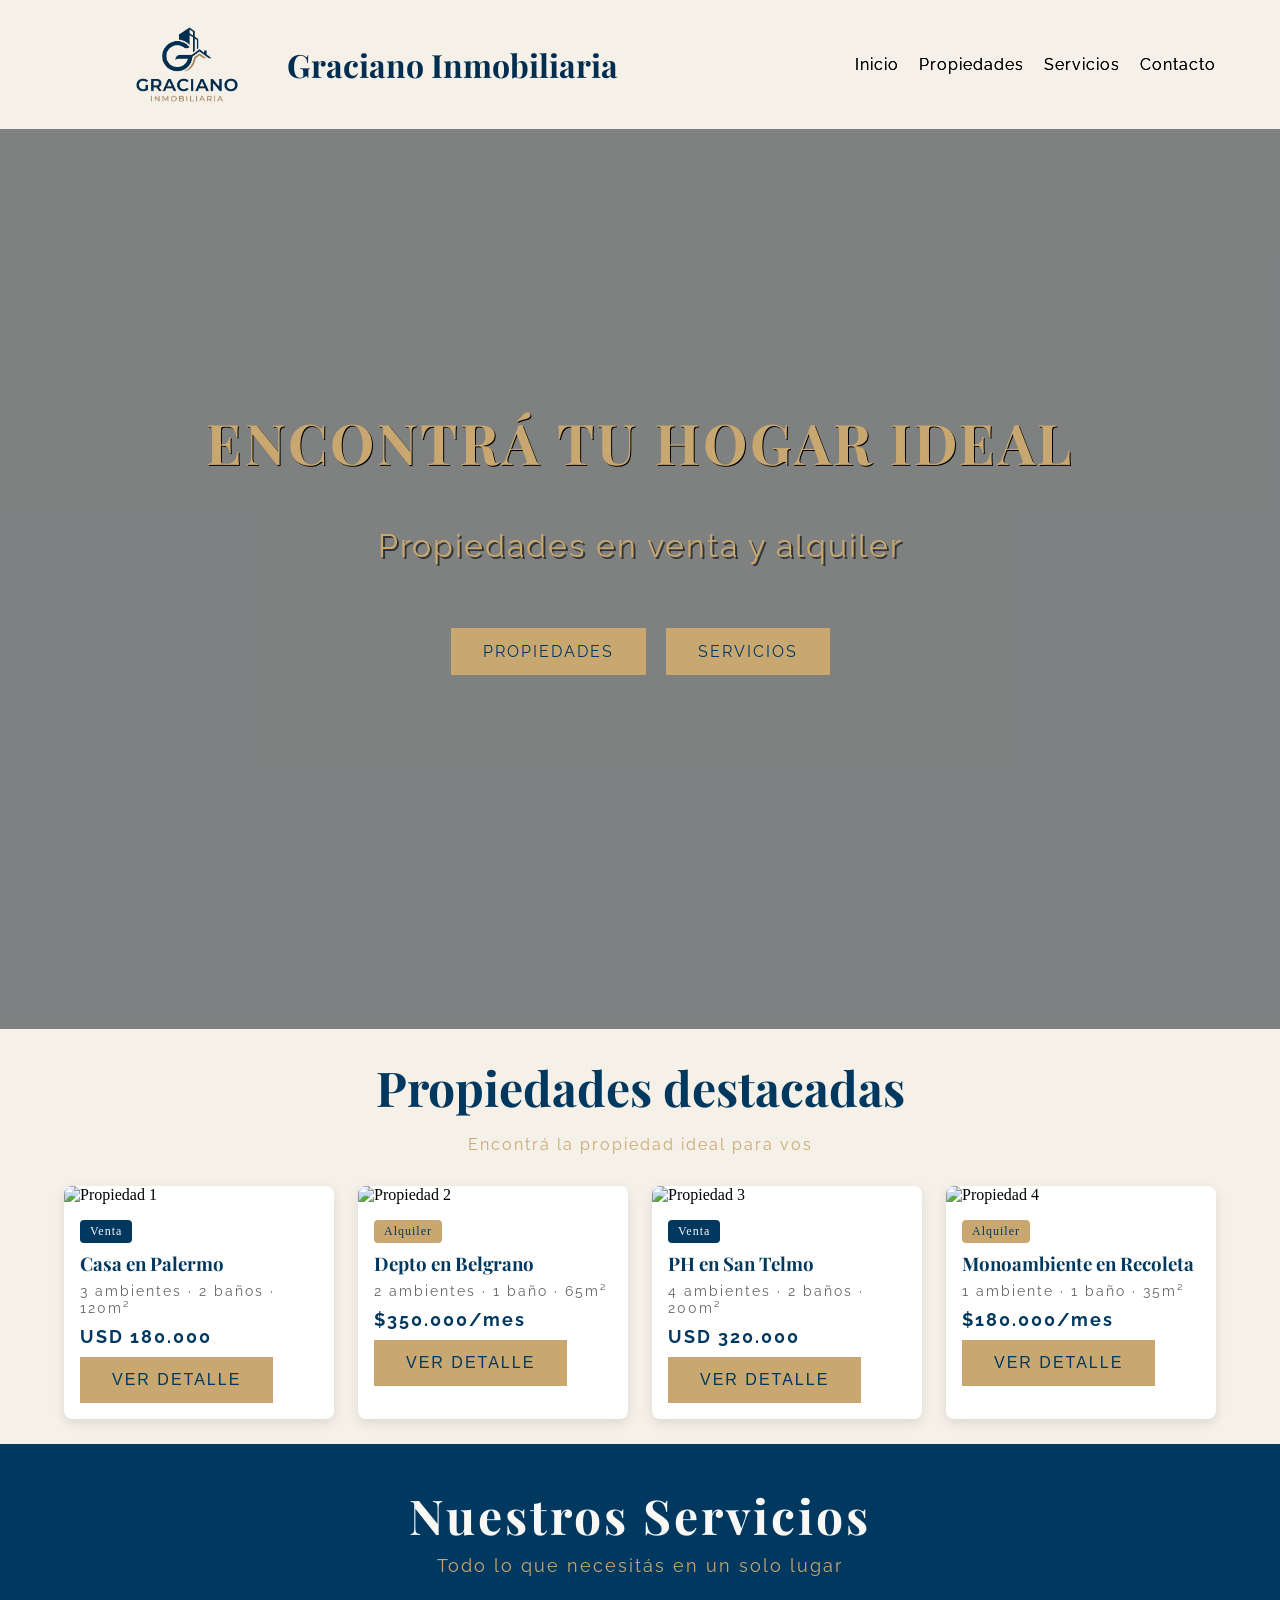
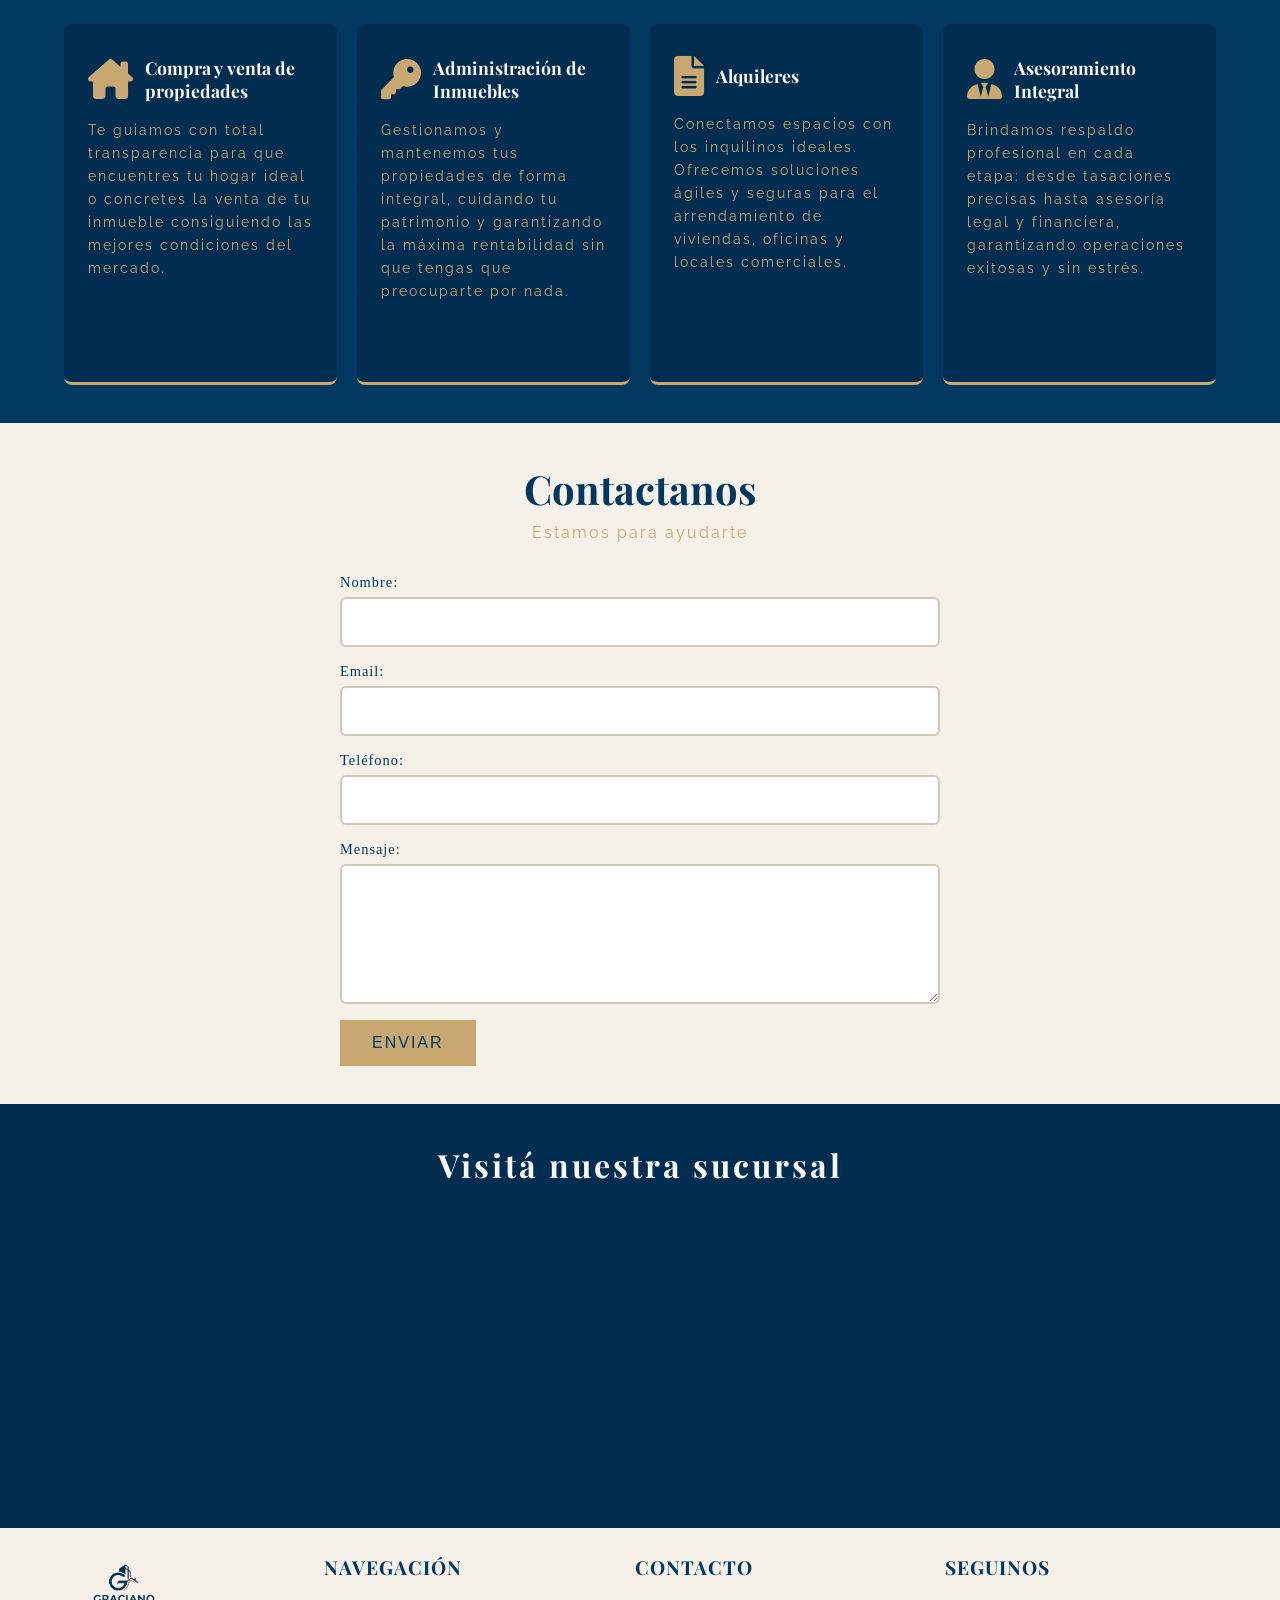
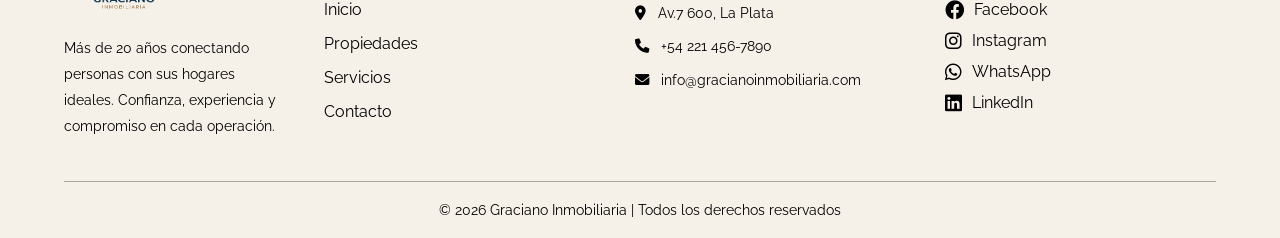
==== index.html @ c71218e6 "Web funcional, con secciones implementadas y testeada en dispositivos moviles." ====
<!DOCTYPE html>
<html lang="en">
<head>
    <meta charset="UTF-8">
    <meta name="viewport" content="width=device-width, initial-scale=1.0">
    <title>Graciano Inmobiliaria</title>
    <link rel="stylesheet" href="/css/style.css">

    <!-- Fuentes de Google -->
    <link rel="preconnect" href="https://fonts.googleapis.com">
    <link rel="preconnect" href="https://fonts.gstatic.com" crossorigin>
    <link href="https://fonts.googleapis.com/css2?family=Playfair+Display:ital,wght@0,400..900;1,400..900&display=swap" rel="stylesheet">
    <link href="https://fonts.googleapis.com/css2?family=Raleway:ital,wght@0,100..900;1,100..900&display=swap" rel="stylesheet">

    <!-- Font Awesome -->
    <link rel="stylesheet" href="https://cdnjs.cloudflare.com/ajax/libs/font-awesome/6.0.0-beta3/css/all.min.css">

</head>
    <header id="header">
        <div class="container">
            <h1 class="logo">
                <img src="/images/logo.png" alt="Graciano Inmobiliaria Logo" class="logo-image"> 
                Graciano Inmobiliaria
            </h1>
            <nav class="navegacion">
                <ul>
                    <li><a href="#header" class="vinculo">Inicio</a></li>
                    <li><a href="#propiedades" class="vinculo">Propiedades</a></li>
                    <li><a href="#servicios" class="vinculo">Servicios</a></li>
                    <li><a href="#contacto" class="vinculo">Contacto</a></li>
                </ul>
            </nav>
        </div>
    </header>
<body>  
    <main>
        <section class="hero" id="hero">
            <div class="overlay"></div>  <!-- capa oscura -->
            <h2>Encontrá tu hogar ideal</h2>
            <p>Propiedades en venta y alquiler</p>
            <div class="hero-botones">
                <a href="#propiedades" class="btn">Propiedades</a>
                <a href="#servicios" class="btn">Servicios</a>    
            </div>
            <video autoplay muted loop playsinline class="video-hero">
                <source src="/video/video_hero.mp4" type="video/mp4">
                Tu navegador no soporta el elemento de video.
            </video>
        </section>

        <section class="propiedades" id="propiedades">
            <h2>Propiedades destacadas</h2>
            <p>Encontrá la propiedad ideal para vos</p>

                <div class="propiedades-grid">

                    <div class="card">
                        <img src="https://placehold.co/400x250" alt="Propiedad 1">
                        <div class="card-body">
                            <span class="tag">Venta</span>
                            <h3>Casa en Palermo</h3>
                            <p>3 ambientes · 2 baños · 120m²</p>
                            <p class="precio">USD 180.000</p>
                            <button class="btn">Ver detalle</button>
                        </div>
                    </div>

                    <div class="card">
                        <img src="https://placehold.co/400x250" alt="Propiedad 2">
                        <div class="card-body">
                            <span class="tag alquiler">Alquiler</span>
                            <h3>Depto en Belgrano</h3>
                            <p>2 ambientes · 1 baño · 65m²</p>
                            <p class="precio">$350.000/mes</p>
                            <button class="btn">Ver detalle</button>
                        </div>
                    </div>

                    <div class="card">
                        <img src="https://placehold.co/400x250" alt="Propiedad 3">
                        <div class="card-body">
                            <span class="tag">Venta</span>
                            <h3>PH en San Telmo</h3>
                            <p>4 ambientes · 2 baños · 200m²</p>
                            <p class="precio">USD 320.000</p>
                            <button class="btn">Ver detalle</button>
                        </div>
                    </div>

                    <div class="card">
                        <img src="https://placehold.co/400x250" alt="Propiedad 4">
                        <div class="card-body">
                            <span class="tag alquiler">Alquiler</span>
                            <h3>Monoambiente en Recoleta</h3>
                            <p>1 ambiente · 1 baño · 35m²</p>
                            <p class="precio">$180.000/mes</p>
                            <button class="btn">Ver detalle</button>
                        </div>
                    </div>
                </div>
        </section>
        <section class="servicios" id="servicios">

            <h2>Nuestros Servicios</h2>
            <p>Todo lo que necesitás en un solo lugar</p>
            <div class="servicios-flex">

                <div class="servicios-card">
                    <div class="card-header">
                        <i class="fa-solid fa-house-chimney"></i>
                        <h3>Compra y venta de propiedades</h3>
                    </div>
                    <p>Te guiamos con total transparencia para que encuentres tu hogar ideal o concretes la venta de tu inmueble consiguiendo las mejores condiciones del mercado.</p>
                </div>

                <div class="servicios-card">
                    <div class="card-header">
                        <i class="fa-solid fa-key"></i>
                        <h3>Administración de Inmuebles</h3>
                    </div>
                    <p>Gestionamos y mantenemos tus propiedades de forma integral, cuidando tu patrimonio y garantizando la máxima rentabilidad sin que tengas que preocuparte por nada.</p>
                </div>

                <div class="servicios-card">
                    <div class="card-header">
                        <i class="fa-solid fa-file-lines"></i>
                        <h3>Alquileres</h3>
                    </div>
                    <p>Conectamos espacios con los inquilinos ideales. Ofrecemos soluciones ágiles y seguras para el arrendamiento de viviendas, oficinas y locales comerciales.</p>
                </div>

                <div class="servicios-card">
                    <div class="card-header">
                        <i class="fa-solid fa-user-tie"></i>
                        <h3>Asesoramiento Integral</h3>
                    </div>
                    <p>Brindamos respaldo profesional en cada etapa: desde tasaciones precisas hasta asesoría legal y financiera, garantizando operaciones exitosas y sin estrés.</p>
                </div>
            </div>

        </section>
        <section class="contacto" id="contacto">
            <h2>Contactanos</h2>
            <p>Estamos para ayudarte</p>

            <div class="formulario">
                <form action="https://formspree.io/f/mkoybvzn" method="post">
                    <div class="form-grupo">
                        <label for="nombre">Nombre:</label>
                        <input type="text" id="nombre" name="nombre" required>
                    </div>
                    <div class="form-grupo">
                        <label for="email">Email:</label>
                        <input type="email" id="email" name="email" required>
                    </div>
                    <div class="form-grupo">
                        <label for="telefono">Teléfono:</label>
                        <input type="tel" id="telefono" name="telefono" required>
                    </div>
                    <div class="form-grupo">
                        <label for="mensaje">Mensaje:</label>
                        <textarea id="mensaje" name="mensaje" required></textarea>
                    </div>
                    <button type="submit" class="btn">Enviar</button>
                </form>
            </div>
        </section>

        <section class="sucursal">
            <h3>Visitá nuestra sucursal</h3>
            <iframe src="https://www.google.com/maps/embed?pb=!1m18!1m12!1m3!1d11256.554531783939!2d-57.97591547656339!3d-34.90000810231204!2m3!1f0!2f0!3f0!3m2!1i1024!2i768!4f13.1!3m3!1m2!1s0x95a2e708309a6a61%3A0x2fecd49c5d3fc9cb!2sAv.%207%20600%2C%20B1906%20Tolosa%2C%20Provincia%20de%20Buenos%20Aires!5e0!3m2!1ses-419!2sar!4v1778022925926!5m2!1ses-419!2sar" width="100%" height="280" style="border:0 solid;" allowfullscreen="" loading="lazy" referrerpolicy="no-referrer-when-downgrade">
            </iframe>
        </section>
    </main>
    <footer class="footer">
        <div class="footer-container">
            <div class="footer-seccion">
                <img src="../images/logo.png" alt="Graciano Inmobiliaria" class="footer-logo">
                <p>Más de 20 años conectando personas con sus hogares ideales. Confianza, experiencia y compromiso en cada operación.</p>
            </div>

            <div class="footer-seccion">
                <h3>Navegación</h3>
                <ul>
                    <li><a href="#header">Inicio</a></li>
                    <li><a href="#propiedades">Propiedades</a></li>
                    <li><a href="#servicios">Servicios</a></li>
                    <li><a href="#contacto">Contacto</a></li>
                </ul>
            </div>
            <div class="footer-seccion">
                <h3>Contacto</h3>
                <p><i class="fa-solid fa-location-dot"></i> Av.7 600, La Plata</p>
                <p><i class="fa-solid fa-phone"></i> +54 221 456-7890</p>
                <p><i class="fa-solid fa-envelope"></i> info@gracianoinmobiliaria.com</p>
            </div>
            <div class="footer-seccion">
                <h3>Seguinos</h3>
                <div class="social-links">
                    <a href="#"><i class="fa-brands fa-facebook"></i> Facebook</a>
                    <a href="#"><i class="fa-brands fa-instagram"></i> Instagram</a>
                    <a href="#"><i class="fa-brands fa-whatsapp"></i> WhatsApp</a>
                    <a href="#"><i class="fa-brands fa-linkedin"></i> LinkedIn</a>
                </div>
            </div>    
        </div>
        <div class="footer-bottom">
            <p>© 2026 Graciano Inmobiliaria | Todos los derechos reservados</p>
            </div>
    </footer>
</body>
</html>
---- css/style.css ----
*{
    margin: 0;
    padding: 0;
    /*Caja tamaño final*/
    box-sizing: border-box;
}

h1, h2, h3, h4 {
    font-family: 'Playfair Display', serif;
    color: #000000;
}

p, a, li {
    font-family: 'Raleway', sans-serif;
    color: #00385F;
}

body {
    overflow-x: hidden;   /* evita scroll horizontal */
}

/*Header*/
.container{
    width: 100%;
    min-height: 80px;
    display: flex;
    align-items: center;
    background-color: #F5F0E8;
    padding: 10px 5%;
}

.navegacion{
    flex: 1;
    display: flex;
    justify-content: flex-end;
}

.navegacion ul{
    display: flex;
    justify-content: center;
}

.navegacion ul li{
    list-style: none;
    margin-left: 20px;
    text-shadow: 0.2px 0.2px 0px rgb(0, 0, 0);
}

.navegacion ul li a:hover {
    color: #C8A870;
}

.vinculo{
    color: #000000;
    text-decoration: none;
    font-size: 1rem;
    letter-spacing: 1px;
}

.logo{
    flex: 1;
    display: flex;
    align-items: center;
    justify-content: center;
    color: #012D50;
}

.logo-image{
    max-width: 200px;
    width: 100%;
    height: auto;
}


/** Hero */

.hero{
    position:relative;
    height: 100vh;
    display: flex;
    flex-direction: column;
    justify-content: center;
    align-items: center;
    overflow: hidden;
    padding-bottom: 5rem;
}

.video-hero{
    position: absolute;
    top: 0;
    left: 0;
    width: 100%;
    height: 100%;
    /* Cubre todo el contenedor sin desproporcionar */
    object-fit: cover;
    z-index: -1;
}

.hero h2,
.hero p,
.hero .btn {
    position: relative;
    z-index: 1;
}

.hero h2 {
    color: #C8A870;
    text-shadow: 0.5px 0.5px 0px rgb(0, 0, 0);
    font-size: 3.5rem;
    letter-spacing: 3px;
    text-transform: uppercase;
}

.hero p {
    font-size: 2rem;
    letter-spacing: 2px;
    color: #C8A870;         
    text-shadow: 2px 2px 0px rgba(0, 0, 0, 0.6);
    margin-top: 3rem;
    margin-bottom: 3rem;
}

.btn {
    background-color: #C8A870;  
    color: #00385F;              
    border: none;
    padding: 14px 32px;
    font-size: 1rem;
    letter-spacing: 2px;
    text-transform: uppercase;
    cursor: pointer;
    text-decoration: none; /* Esto elimina el subrayado */
}

/* Estado cuando el mouse está encima */
.btn:hover {
    background-color: #00385F;
    color: #FAF8F5;
}

.hero-botones {
    display: flex;
    flex-wrap: wrap;
    justify-content: center;
    gap: 20px;
    margin-top: 1rem;
}


.overlay {
    position: absolute;
    top: 0;
    left: 0;
    width: 100%;
    height: 100%;
    background: rgba(0, 2, 3, 0.5);
    z-index: 0;
}


/* Propiedades */
.propiedades {
    padding: 2% 5%;
    background-color: #F5F0E8;
    text-align: center;
}

.propiedades h2 {
    font-size: 3rem;
    color: #00385F;
    margin-bottom: 1rem;
}

.propiedades p {
    color: #C8A870;
    letter-spacing: 2px;
    margin-bottom: 2rem;
}

.propiedades-grid {
    display: grid;
    grid-template-columns: repeat(auto-fit, minmax(250px, 1fr));
    gap: 24px;
}

/* Tarjeta */
.card {
    background-color: #ffffff;
    border-radius: 8px;
    overflow: hidden;
    text-align: left;
    box-shadow: 0px 4px 12px rgba(0, 0, 0, 0.1);
    /* Determino tiempo para tiempo subir la tarjeta */
    transition: transform 0.3s ease;
}

.card:hover {
  transform: translateY(-6px); /* se levanta al hover */
}

.card img {
    width: 100%;
    height: 200px;
    object-fit: cover;
}

.card-body {
    padding: 16px;
}

.card-body h3 {
    color: #00385F;
    margin-bottom: 6px;
}

.card-body p {
    color: #666;
    font-size: 0.9rem;
    margin-bottom: 4px;
}

.precio {
    color: #00385F !important;
    font-weight: bold;
    font-size: 1.1rem !important;
    margin: 10px 0 !important;
}

.tag {
    background-color: #00385F;
    color: #FAF8F5;
    font-size: 0.75rem;
    padding: 4px 10px;
    border-radius: 4px;
    letter-spacing: 1px;
    display: inline-block;
    margin-bottom: 8px;
}

.tag.alquiler {
    background-color: #C8A870;
    color: #00385F;
}

/* Servicios de la inmobiliaria */

.servicios {
    padding: 3% 5%;
    background-color: #00385F;
    text-align: center;
}

.servicios h2 {
    font-size: 3rem;
    color: #FAF8F5;
    margin-bottom: 0.5rem;
    letter-spacing: 3px;
}

.servicios p {
    color: #C8A870;
    letter-spacing: 2px;
    margin-bottom: 3rem;
    font-size: 1.1rem;
}

.servicios-flex{
    display: flex;
    flex-wrap: wrap; /* Permite que las tarjetas se ajusten a la siguiente línea */
    gap: 20px;
}

.servicios-card{
    flex: 1 1 220px; 
    background-color: #012D50;   /* azul un poco más oscuro */
    border-radius: 8px;
    padding: 32px 24px;
    text-align: left;
    border-bottom: 3px solid #C8A870;  /* detalle dorado abajo */
    transition: transform 0.3s ease;
}

.servicios-card:hover {
    transform: translateY(-8px);
}

.servicios-card h3 {
    color: #FAF8F5;
    font-size: 1.1rem;
    margin:0;
}

.servicios-card p {
    color: #C8A870;
    font-size: 0.9rem;
    line-height: 1.6;   /* espaciado entre líneas */
}

.servicios-card i {
    color: #C8A870;   /* tu dorado */
    font-size: 2.5rem;
}

.card-header {
    display: flex;
    align-items: center;   
    gap: 12px;             
    margin-bottom: 16px;
}
/*--------- Contacto --------- */

.contacto {
    padding: 3% 5%;
    background-color: #F5F0E8;
    text-align: center;
}

.contacto h2 {
    font-size: 2.5rem;
    color: #00385F;
    margin-bottom: 0.5rem;
}

.contacto p {
    color: #C8A870;
    letter-spacing: 2px;
    margin-bottom: 2rem;
}

.formulario {
    max-width: 600px;      /* no ocupa todo el ancho */
    margin: 0 auto;        /* centrado */
    text-align: left;
}

.form-grupo {
    display: flex;
    flex-direction: column;
    margin-bottom: 16px;
}

.form-grupo label {
    color: #00385F;
    font-size: 0.9rem;
    margin-bottom: 6px;
    letter-spacing: 1px;
}

.form-grupo input,
.form-grupo textarea {
    padding: 14px;
    border: 2px solid #d0c8b8;
    border-radius: 6px;
    background-color: #ffffff;
    color: #000000;
    font-size: 0.95rem;
    font-family: 'Raleway', sans-serif;
    box-sizing: border-box;
}

.form-grupo input:focus,
.form-grupo textarea:focus {
    outline: none;
    border-color: #C8A870;   /* borde dorado al hacer foco */
}

.form-grupo textarea {
    height: 140px;
    resize: vertical;        /* solo se puede redimensionar verticalmente */
}



/* ---- Seccion Sucursal ---- */
.sucursal {
    background-color: #012D50;
    padding: 3% 5%;
    text-align: center;
}

.sucursal h3 {
    color: #FAF8F5;
    font-size: 2rem;
    margin-bottom: 1.5rem;
    letter-spacing: 3px;
}

.sucursal iframe {
    border-radius: 10px;
    display: block;
    max-width: 1000px;
    margin: 0 auto;          /* centrado */
}

/*--------- Footer--------- */
.footer {
    background-color: #F5F0E8;
    color: #00385F;
    padding: 2% 5% 0;
}

.footer-container {
    display: flex;
    flex-wrap: wrap; /* Permite que las secciones se ajusten a la siguiente línea en pantallas pequeñas */
    gap: 40px;
    padding-bottom: 3%;
    border-bottom: 1px solid rgba(0, 0, 0, 0.3);
}

.footer-seccion {
    flex: 1 1 180px; /* Secciones iguales*/
}

.footer-logo {
    width: 120px;
    margin-bottom: 16px;
    display: block;
}

.footer-seccion:first-child {
  max-width: 220px;  /* limita el ancho de la primera columna */
}

.footer-seccion p {
    font-size: 0.9rem;
    line-height: 1.8; /*interlineado*/
    margin-bottom: 8px;
    color: black;
}

.footer-seccion p i {
    margin-right: 8px;
}

.footer-seccion h3 {
    color: #00385F;
    font-size: 1.2rem;
    letter-spacing: 1px;
    text-transform: uppercase;
    margin-bottom: 20px;
}

.footer-seccion ul {
    list-style: none;
    padding: 0;
}

.footer-seccion ul li {
    margin-bottom: 15px;
}

.footer-seccion ul li a {
    color: #000000;
    text-decoration: none;
    transition: color 0.2s ease;
}

.footer-seccion ul li a:hover {
    color: #C8A870;
}

.social-links {
    display: flex;
    flex-direction: column;
    gap: 12px;
}

.social-links a {    
    color: #000000;
    text-decoration: none;
    transition: color 0.3s ease;
    display: flex;
    align-items: center;
    gap: 10px;
}

.social-links a:hover {
    color: #C8A870;
}

.social-links i {
    font-size: 1.2rem;
}

.footer-bottom {
    padding: 20px 0;
}

.footer-bottom p {
    color: black;
    font-size: 0.85rem;
    text-align: center;
}

@media (max-width: 768px) {

    /* Header */
    .container {
        flex-wrap: wrap;
        justify-content: center;
        text-align: center;
        gap: 8px;
    }

    .logo {
        font-size: 1.2rem;
        justify-content: center;
    }

    .logo-image {
        max-width: 60px;
    }

    .navegacion ul {
        justify-content: center;
        flex-wrap: wrap;
        gap: 8px;
    }

    /* Hero */
    .hero h2 {
        font-size: 1.6rem;
        letter-spacing: 1px;
        padding: 0 20px;
        text-align: center;
    }

    .hero p {
        font-size: 1rem;
        letter-spacing: 1px;
        padding: 0 20px;
        text-align: center;
        margin-top: 1rem;
        margin-bottom: 1rem;
    }

    .hero-botones {
        flex-direction: column;
        align-items: center;
        gap: 12px;
        padding: 0 20px;
        width: 100%;
    }

    .btn {
        width: 40%;
        text-align: center;
    }
}

@media (max-width: 480px) {

    .hero h2 {
        font-size: 1.3rem;
    }

    .hero p {
        font-size: 0.9rem;
    }

    .btn {
        width: 100%;
    }

    .form-grupo input,
    .form-grupo textarea {
        font-size: 1rem;
    }
}
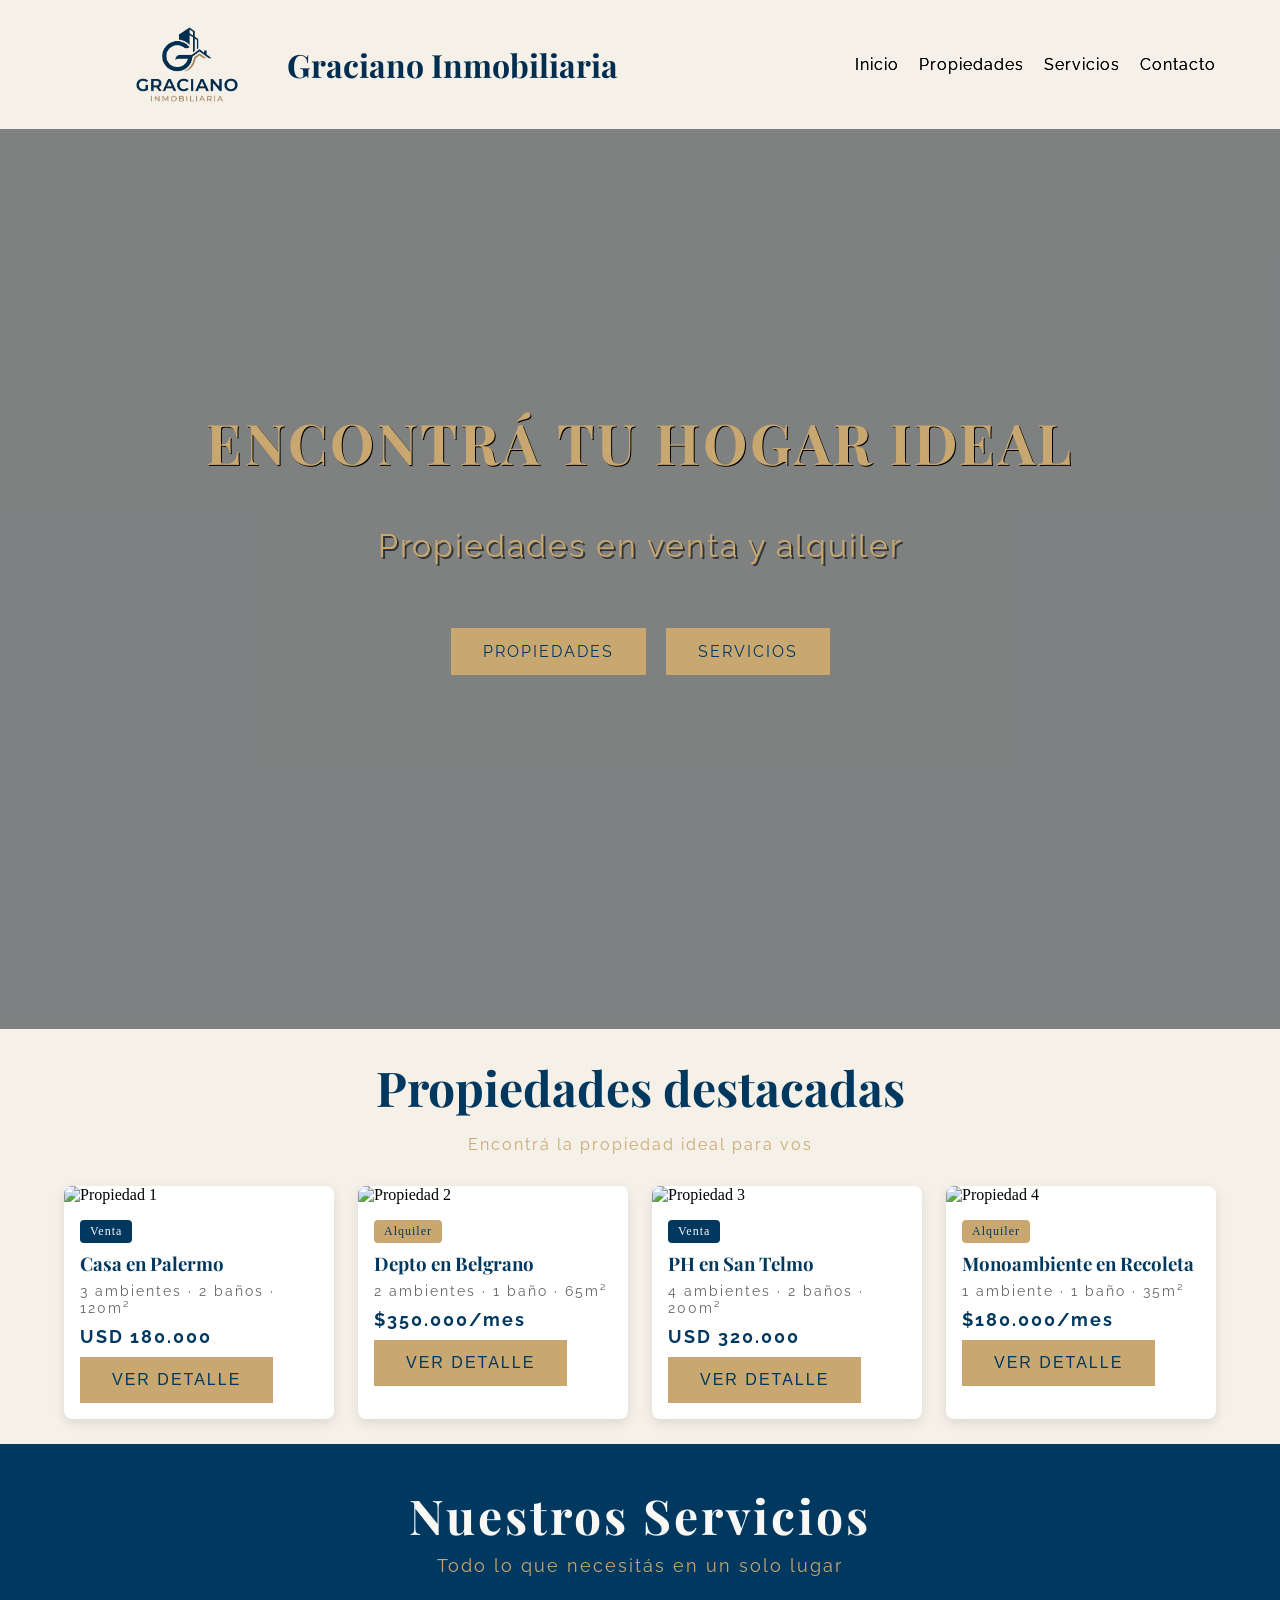
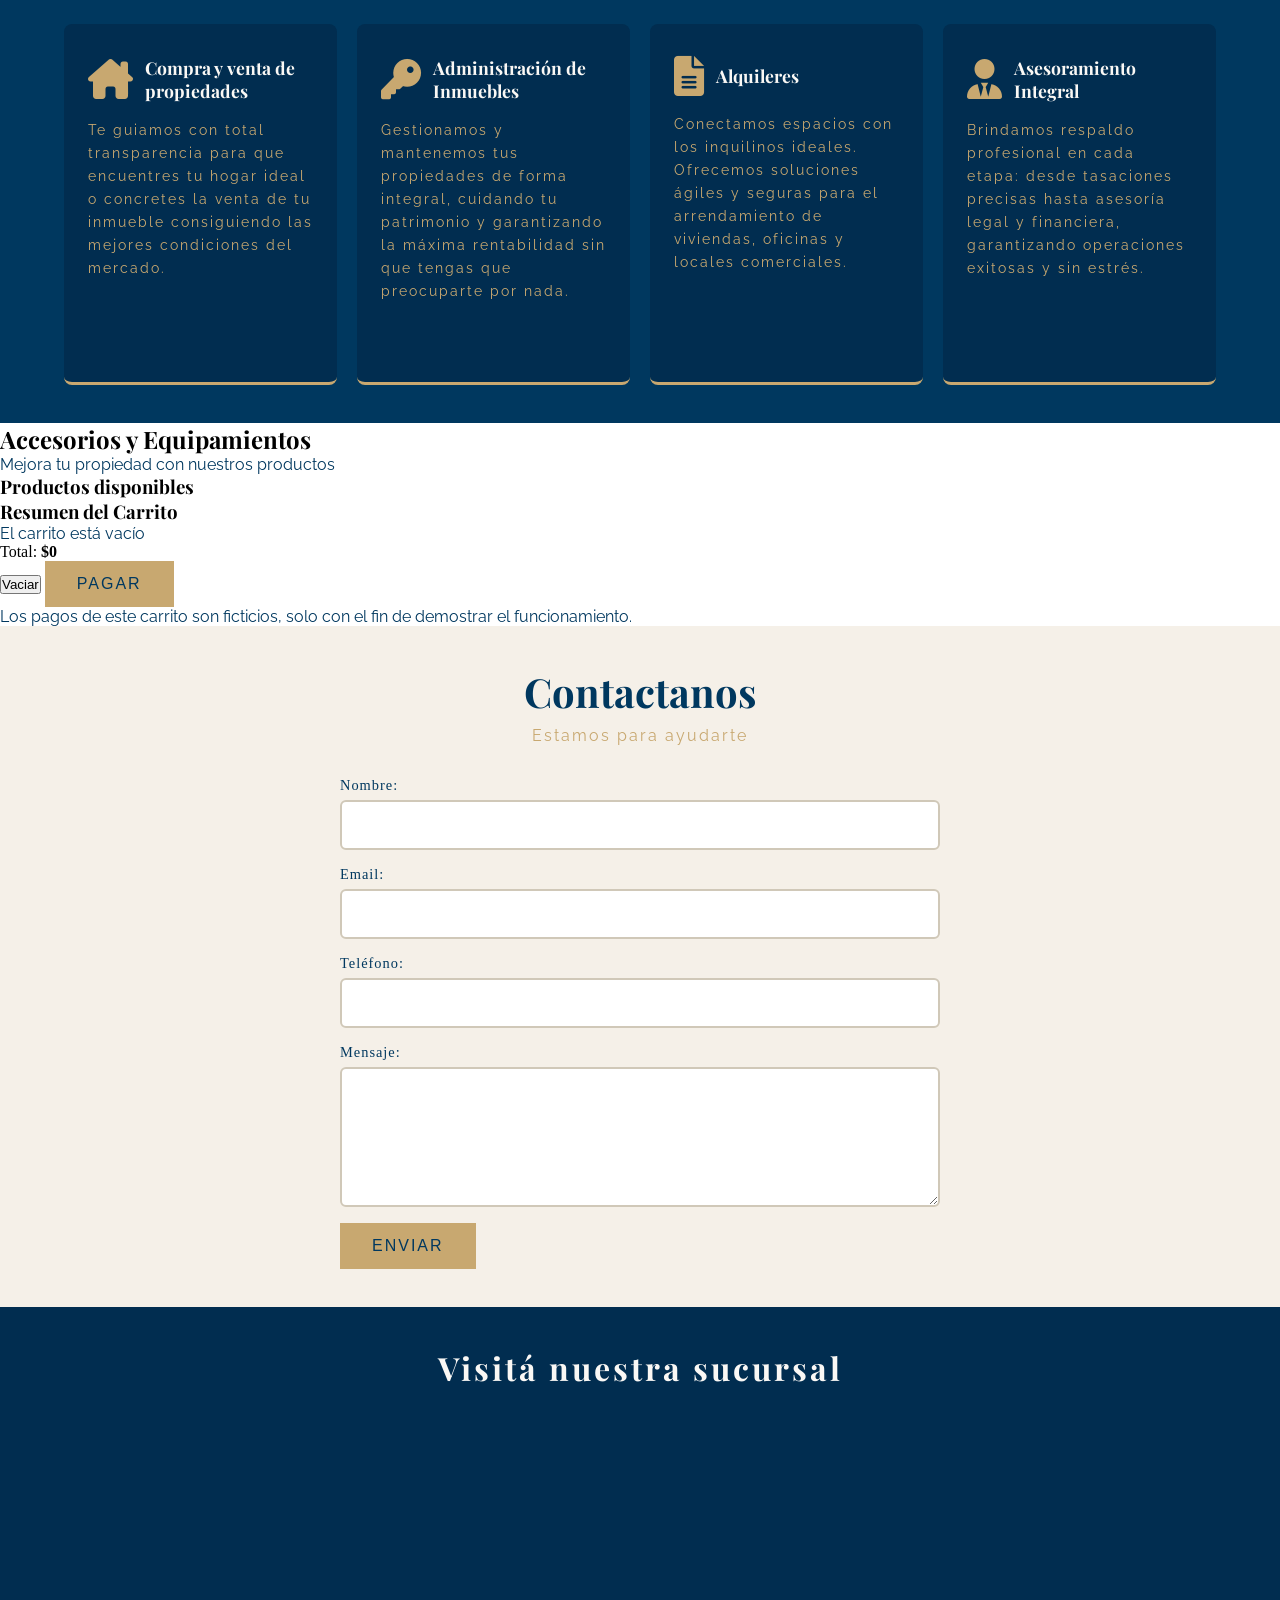
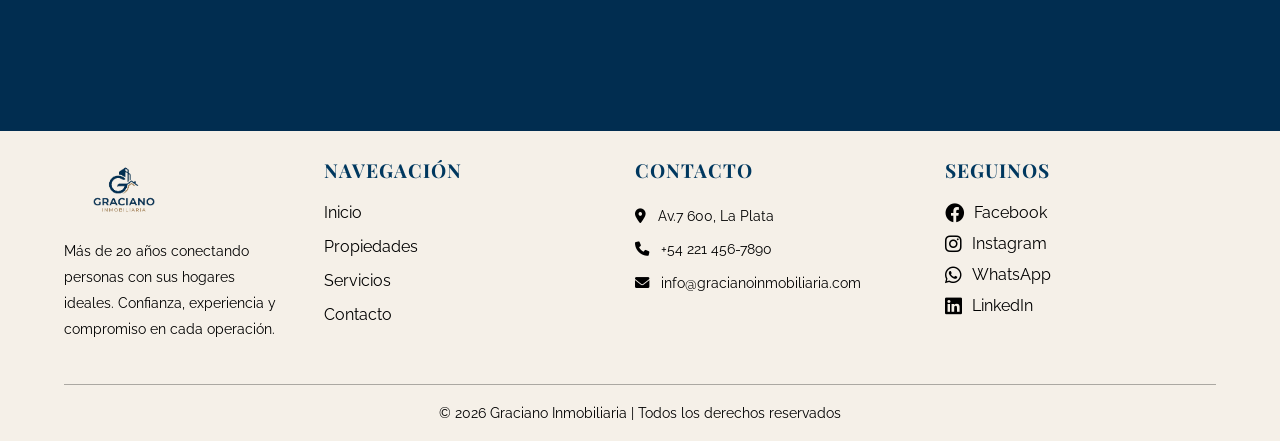
==== commit f9254831: "Agregamos seccion de productos a la web con carrito de compras" ====
--- a/index.html
+++ b/index.html
@@ -4,7 +4,7 @@
     <meta charset="UTF-8">
     <meta name="viewport" content="width=device-width, initial-scale=1.0">
     <title>Graciano Inmobiliaria</title>
-    <link rel="stylesheet" href="/css/style.css">
+    <link rel="stylesheet" href="css/style.css">
 
     <!-- Fuentes de Google -->
     <link rel="preconnect" href="https://fonts.googleapis.com">
@@ -16,10 +16,11 @@
     <link rel="stylesheet" href="https://cdnjs.cloudflare.com/ajax/libs/font-awesome/6.0.0-beta3/css/all.min.css">
 
 </head>
+<body>
     <header id="header">
         <div class="container">
             <h1 class="logo">
-                <img src="/images/logo.png" alt="Graciano Inmobiliaria Logo" class="logo-image"> 
+                <img src="images/logo.png" alt="Graciano Inmobiliaria Logo" class="logo-image"> 
                 Graciano Inmobiliaria
             </h1>
             <nav class="navegacion">
@@ -31,8 +32,7 @@
                 </ul>
             </nav>
         </div>
-    </header>
-<body>  
+    </header>  
     <main>
         <section class="hero" id="hero">
             <div class="overlay"></div>  <!-- capa oscura -->
@@ -43,7 +43,7 @@
                 <a href="#servicios" class="btn">Servicios</a>    
             </div>
             <video autoplay muted loop playsinline class="video-hero">
-                <source src="/video/video_hero.mp4" type="video/mp4">
+                <source src="video/video_hero.mp4" type="video/mp4">
                 Tu navegador no soporta el elemento de video.
             </video>
         </section>
@@ -139,6 +139,46 @@
             </div>
 
         </section>
+        <section class="productos-section" id="productos">
+            <h2>Accesorios y Equipamientos</h2>
+            <p>Mejora tu propiedad con nuestros productos</p>
+            
+            <div id="container-carrito">
+                
+                <!-- Lista de productos disponibles -->
+                <div id="lista-productos">
+                    <h3>Productos disponibles</h3>
+                    <ul id="lista-productos-ul" class="productos-lista">
+                        <!-- Completar desde JS -->
+                    </ul>
+                </div>
+
+                <!-- Carrito -->
+                <aside id="carrito-resumen">
+                    <h3>Resumen del Carrito</h3>
+                    <ul id="carrito-items-ul" class="carrito-items">
+                        <!-- Completar desde JS -->
+                    </ul>
+                    
+                    <!-- Mensaje si carrito vacío -->
+                    <p id="carrito-vacio" class="carrito-vacio">El carrito está vacío</p>
+                    
+                    <div id="carrito-total">
+                        <span>Total:</span>
+                        <strong id="monto-carrito">$0</strong>
+                    </div>
+                    
+                    <div id="acciones-carrito">
+                        <button id="vaciar-carrito" class="btn-secundario">Vaciar</button>
+                        <button id="pagar-carrito" class="btn">Pagar</button>
+                    </div>
+                    
+                    <p class="disclaimer">Los pagos de este carrito son ficticios, solo con el fin de demostrar el funcionamiento.</p>
+                </aside>
+            </div>
+        </section>
+
+        
         <section class="contacto" id="contacto">
             <h2>Contactanos</h2>
             <p>Estamos para ayudarte</p>
@@ -175,7 +215,7 @@
     <footer class="footer">
         <div class="footer-container">
             <div class="footer-seccion">
-                <img src="../images/logo.png" alt="Graciano Inmobiliaria" class="footer-logo">
+                <img src="images/logo.png" alt="Graciano Inmobiliaria" class="footer-logo">
                 <p>Más de 20 años conectando personas con sus hogares ideales. Confianza, experiencia y compromiso en cada operación.</p>
             </div>
 
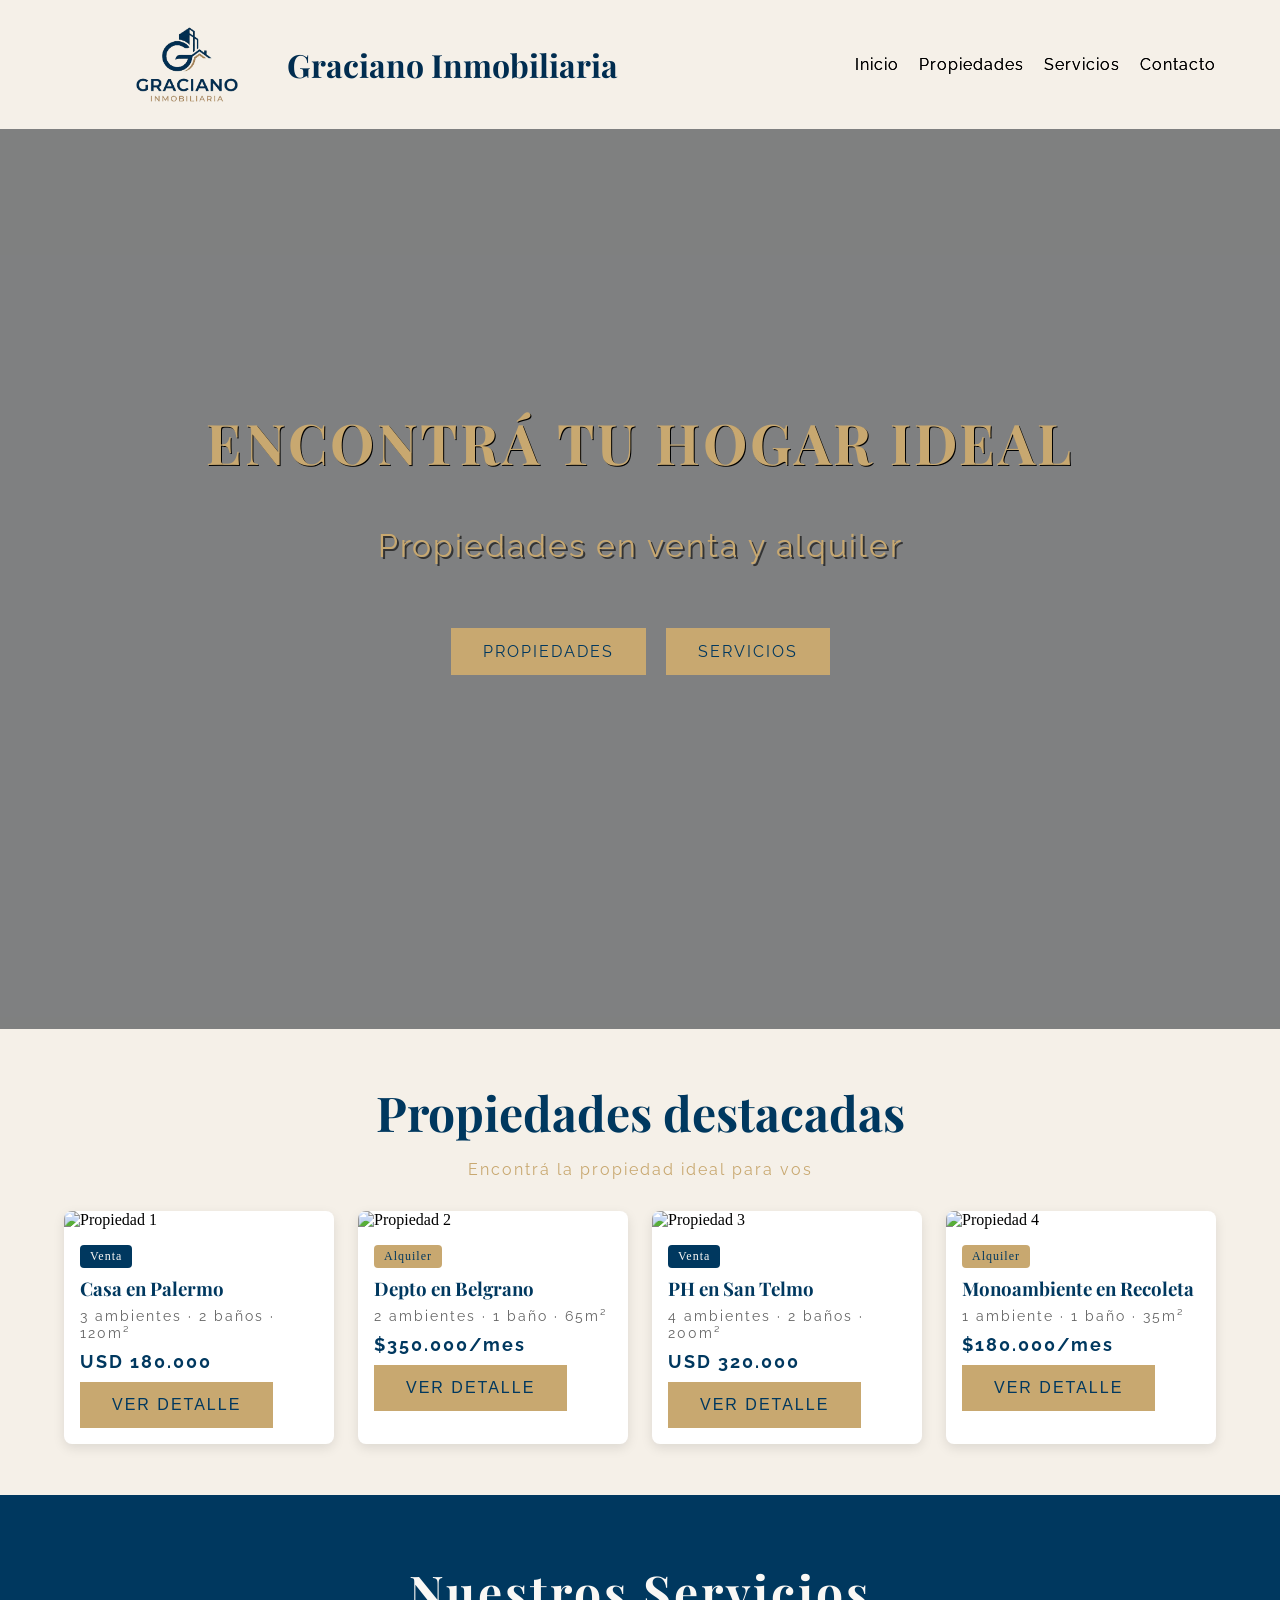
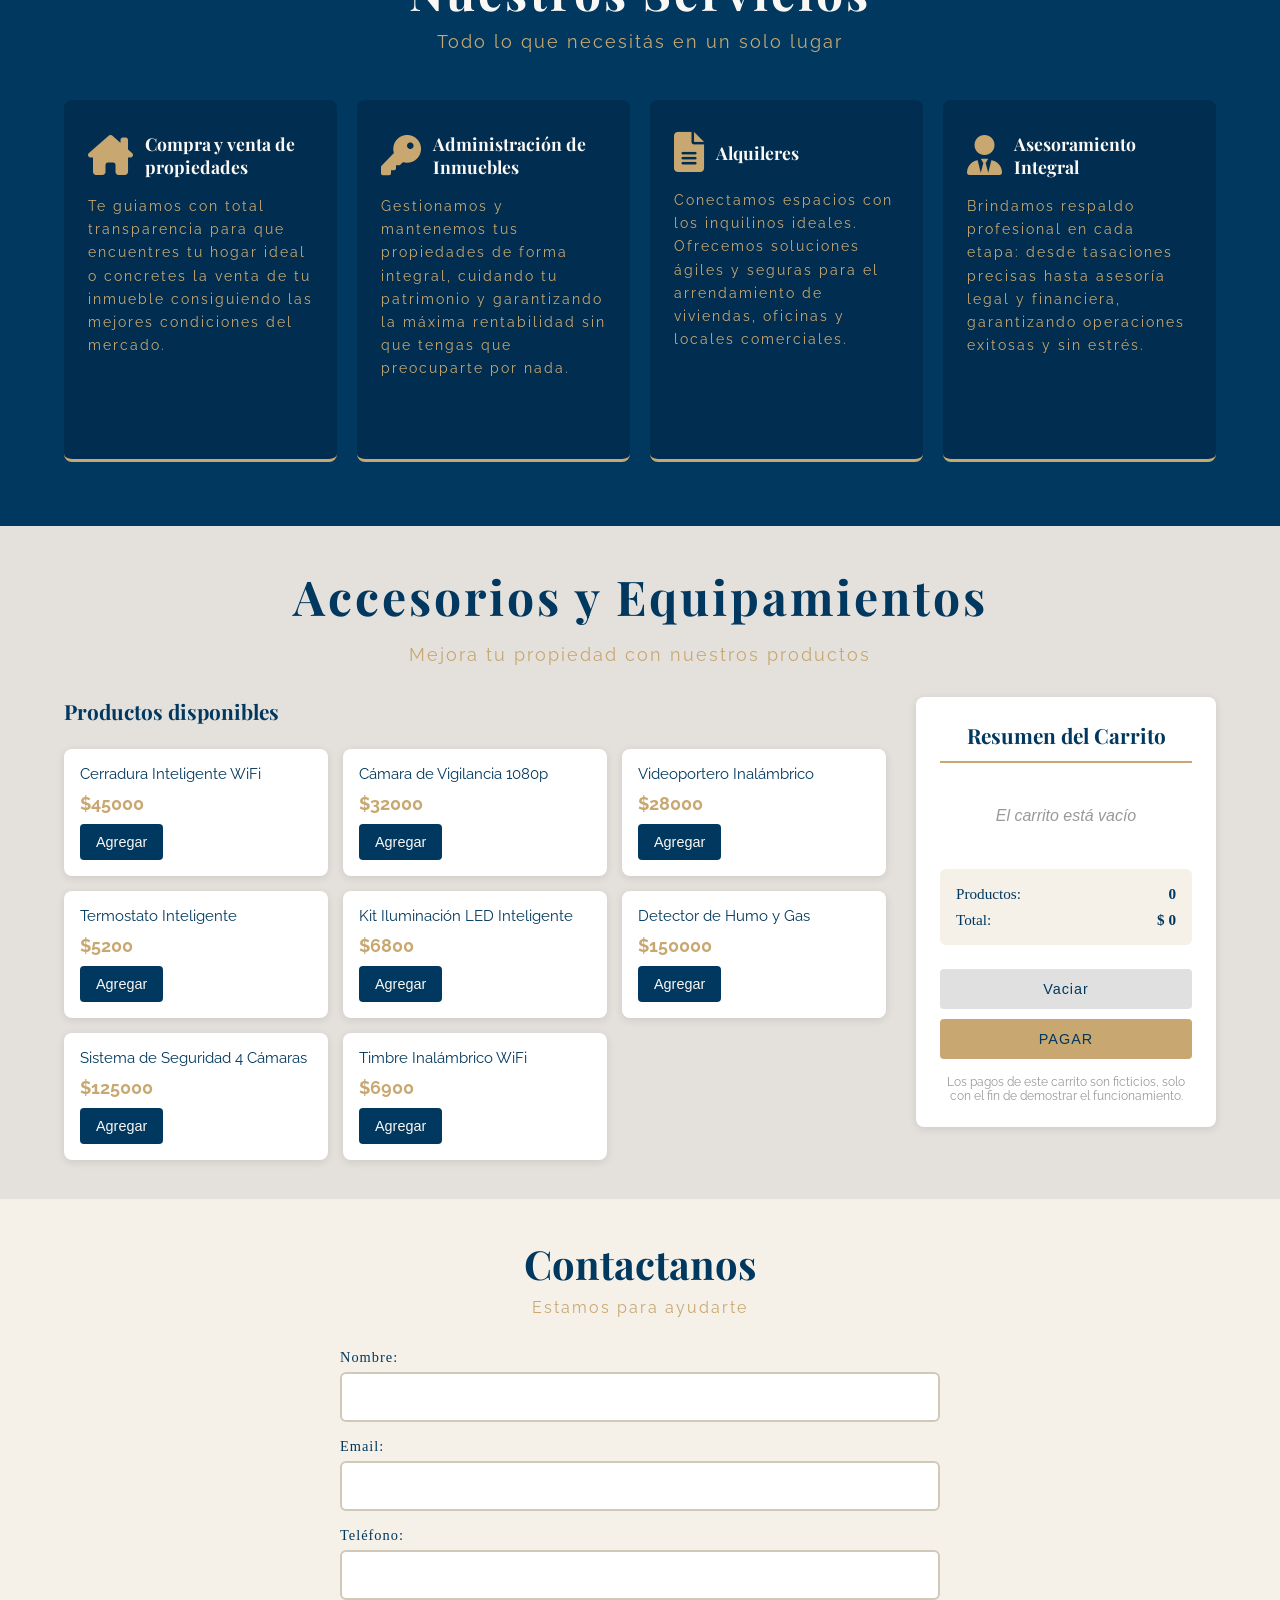
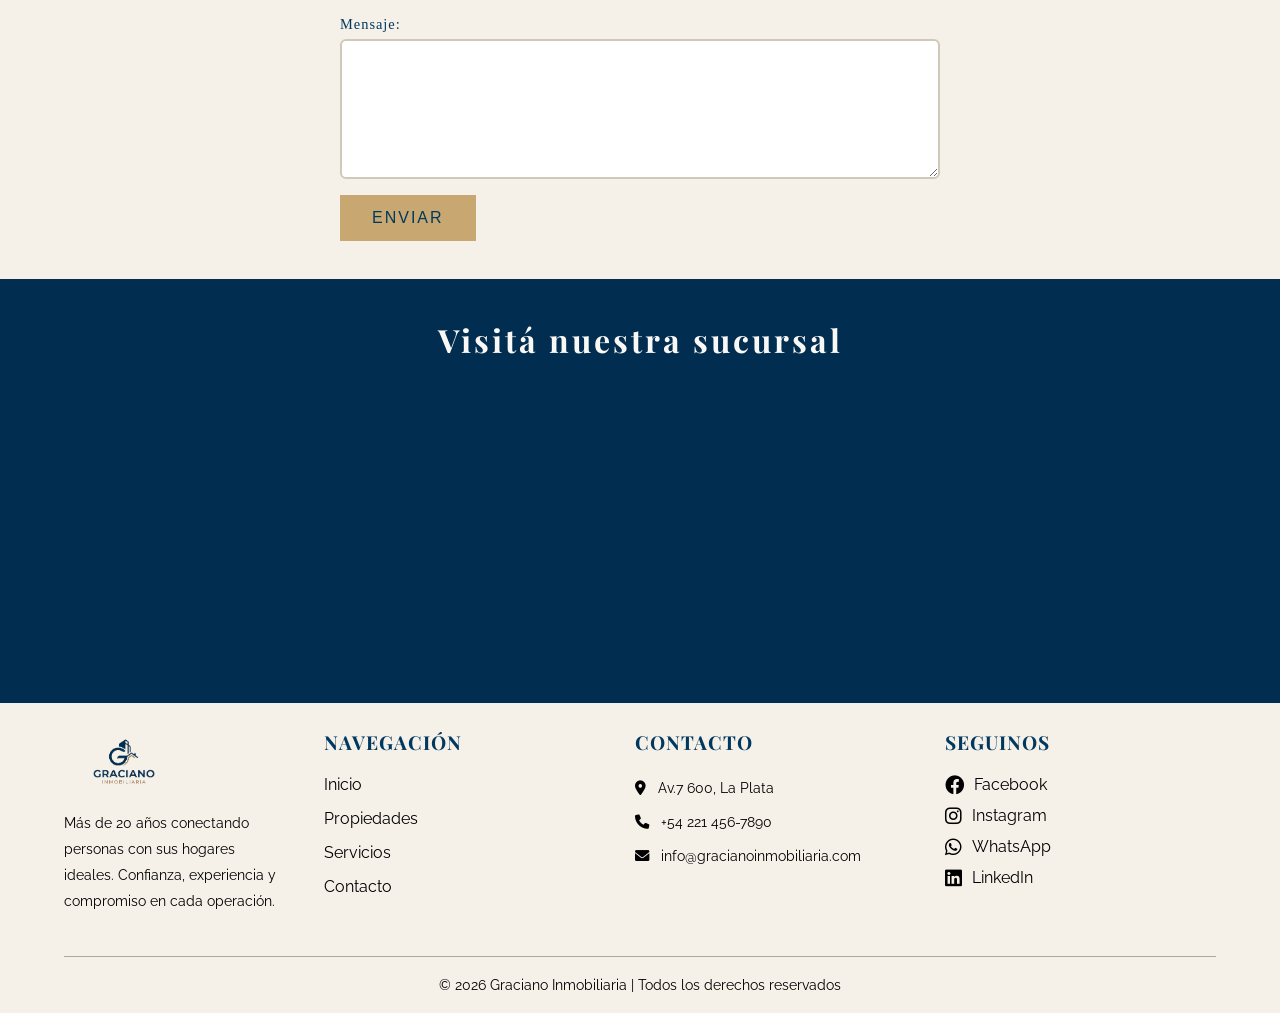
==== commit 97d90c47: "Implemento carrito de productos" ====
--- a/index.html
+++ b/index.html
@@ -14,7 +14,6 @@
 
     <!-- Font Awesome -->
     <link rel="stylesheet" href="https://cdnjs.cloudflare.com/ajax/libs/font-awesome/6.0.0-beta3/css/all.min.css">
-
 </head>
 <body>
     <header id="header">
@@ -159,13 +158,15 @@
                     <ul id="carrito-items-ul" class="carrito-items">
                         <!-- Completar desde JS -->
                     </ul>
-                    
-                    <!-- Mensaje si carrito vacío -->
-                    <p id="carrito-vacio" class="carrito-vacio">El carrito está vacío</p>
-                    
                     <div id="carrito-total">
-                        <span>Total:</span>
-                        <strong id="monto-carrito">$0</strong>
+                        <div class="total-fila">
+                            <span>Productos:</span>
+                            <strong id="monto-productos">0</strong>
+                        </div>
+                        <div class="total-fila">
+                            <span>Total:</span>
+                            <strong id="monto-carrito">$0</strong>
+                        </div>
                     </div>
                     
                     <div id="acciones-carrito">
@@ -248,5 +249,7 @@
             <p>© 2026 Graciano Inmobiliaria | Todos los derechos reservados</p>
             </div>
     </footer>
+    <script src="js/carrito.js"></script>
+    <script src="https://cdn.jsdelivr.net/npm/sweetalert2@11"></script>
 </body>
 </html>
--- a/css/style.css
+++ b/css/style.css
@@ -160,7 +160,7 @@
 
 /* Propiedades */
 .propiedades {
-    padding: 2% 5%;
+    padding: 4% 5%;
     background-color: #F5F0E8;
     text-align: center;
 }
@@ -245,7 +245,7 @@
 /* Servicios de la inmobiliaria */
 
 .servicios {
-    padding: 3% 5%;
+    padding: 5% 5%;
     background-color: #00385F;
     text-align: center;
 }
@@ -307,7 +307,244 @@
     gap: 12px;             
     margin-bottom: 16px;
 }
-/*--------- Contacto --------- */
+
+/*------------------ Productos y Carrito----------------------------- */
+
+.productos-section {
+    padding: 3% 5%;
+    background-color: #e4e1dd;
+    text-align: center;
+}
+
+.productos-section h2 {
+    font-size: 3rem;
+    color: #00385F;
+    margin-bottom: 1rem;
+    letter-spacing: 3px;
+}
+
+.productos-section > p {
+    color: #C8A870;
+    letter-spacing: 2px;
+    margin-bottom: 2rem;
+    font-size: 1.1rem;
+}
+
+#container-carrito {
+    display: flex;
+    gap: 30px;
+    max-width: 1200px;
+    margin: 0 auto;
+}
+
+/* Lista de productos */
+#lista-productos {
+    flex: 1;
+    text-align: left;
+}
+
+#lista-productos h3 {
+    color: #00385F;
+    font-size: 1.3rem;
+    margin-bottom: 1.5rem;
+}
+
+.productos-lista {
+    list-style: none;
+    display: grid;
+    grid-template-columns: repeat(auto-fill, minmax(200px, 1fr));
+    gap: 15px;
+}
+
+.productos-lista li {
+    background-color: #ffffff;
+    border-radius: 8px;
+    padding: 16px;
+    box-shadow: 0px 2px 8px rgba(0, 0, 0, 0.1);
+    display: flex;
+    flex-direction: column;
+    gap: 10px;
+    justify-content: space-between;
+}
+
+.productos-lista span {
+    color: #00385F;
+    font-size: 0.95rem;
+}
+
+.productos-lista span:nth-child(2) {
+    font-weight: bold;
+    font-size: 1.1rem;
+    color: #C8A870;
+}
+
+.btn-agregar {
+    background-color: #00385F;
+    color: #FAF8F5;
+    border: none;
+    padding: 10px 16px;
+    border-radius: 4px;
+    cursor: pointer;
+    font-size: 0.9rem;
+    transition: background-color 0.3s ease;
+    align-self: flex-start;
+}
+
+.btn-agregar:hover {
+    background-color: #C8A870;
+    color: #00385F;
+}
+
+/* Carrito resumen */
+#carrito-resumen {
+    width: 300px;
+    background-color: #ffffff;
+    border-radius: 8px;
+    padding: 24px;
+    box-shadow: 0px 2px 8px rgba(0, 0, 0, 0.1);
+    height: fit-content;
+    position: sticky;
+    top: 100px;
+}
+
+#carrito-resumen h3 {
+    color: #00385F;
+    font-size: 1.3rem;
+    margin-bottom: 1.5rem;
+    border-bottom: 2px solid #C8A870;
+    padding-bottom: 12px;
+}
+
+.carrito-items {
+    list-style: none;
+    margin-bottom: 1.5rem;
+    max-height: 300px;
+    overflow-y: auto;
+}
+
+.carrito-item {
+    display: flex;
+    justify-content: space-between;
+    align-items: center;
+    padding: 12px 0;
+    border-bottom: 1px solid #e0e0e0;
+    gap: 8px;
+}
+
+.carrito-item span {
+    color: #00385F;
+    font-size: 0.9rem;
+    flex: 1;
+}
+
+.carrito-item span:nth-child(2) {
+    font-weight: bold;
+    color: #C8A870;
+}
+
+.btn-quitar {
+    background-color: #e0e0e0;
+    border: none;
+    padding: 4px 8px;
+    border-radius: 4px;
+    cursor: pointer;
+    font-size: 0.9rem;
+    color: #00385F;
+    transition: background-color 0.3s ease;
+}
+
+.btn-quitar:hover {
+    background-color: #C8A870;
+}
+
+.carrito-vacio {
+    color: #999;
+    font-style: italic;
+    text-align: center;
+    padding: 20px 0;
+}
+
+#carrito-total {
+    background-color: #F5F0E8;
+    padding: 16px;
+    border-radius: 6px;
+    margin-bottom: 1.5rem;
+}
+
+.total-fila {
+    display: flex;
+    justify-content: space-between;
+    align-items: center;
+    color: #00385F;
+    font-size: 0.95rem;
+    margin-bottom: 8px;
+}
+
+.total-fila:last-child {
+    margin-bottom: 0;
+}
+
+.total-fila span {
+    font-weight: normal;
+}
+
+.total-fila strong {
+    font-weight: bold;
+}
+
+#acciones-carrito {
+    display: flex;
+    flex-direction: column;
+    gap: 10px;
+}
+
+#acciones-carrito button {
+    padding: 12px;
+    border: none;
+    border-radius: 4px;
+    cursor: pointer;
+    font-size: 0.9rem;
+    letter-spacing: 1px;
+    transition: background-color 0.3s ease;
+}
+
+.btn-secundario {
+    background-color: #e0e0e0;
+    color: #00385F;
+}
+
+.btn-secundario:hover {
+    background-color: #c0c0c0;
+}
+
+#carrito-resumen > p {
+    font-size: 0.75rem;
+    color: #999;
+    margin-top: 1rem;
+    text-align: center;
+}
+
+/* Responsive */
+@media (max-width: 768px) {
+    #container-carrito {
+        flex-direction: column;
+    }
+
+    #carrito-resumen {
+        width: 100%;
+        position: static;
+    }
+
+    .productos-lista {
+        grid-template-columns: repeat(auto-fill, minmax(150px, 1fr));
+    }
+
+    .productos-section h2 {
+        font-size: 2rem;
+    }
+}
+
+/*--------------- Contacto ------------------ */
 
 .contacto {
     padding: 3% 5%;
